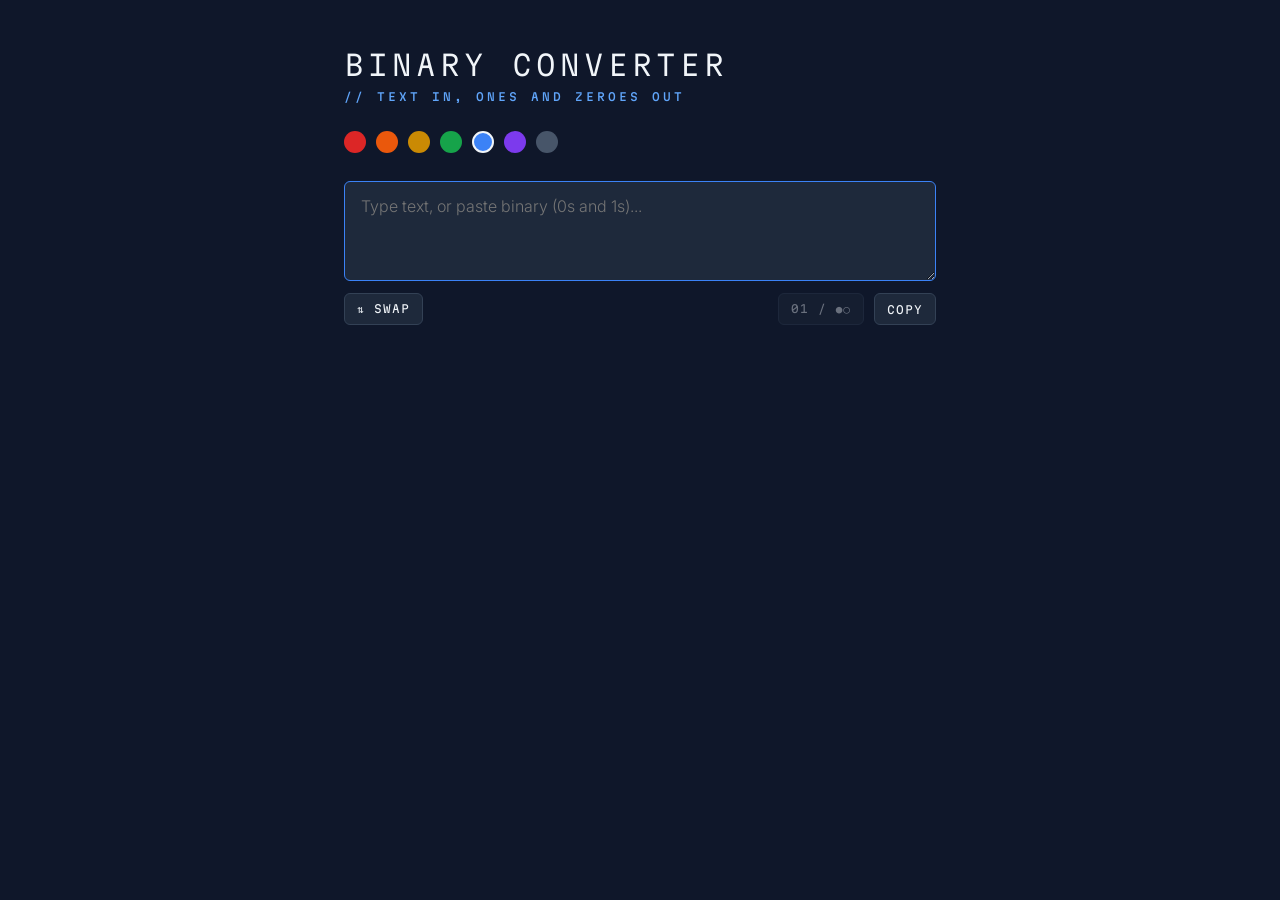
==== web/binary/index.html @ 5017e7b5 "Add the binary converter and share the web shell across tools Reorganize web/ into per-app directori" ====
<!DOCTYPE html>
<html lang="en" data-theme="blue">
<head>
<meta charset="UTF-8">
<meta name="viewport" content="width=device-width, initial-scale=1.0">
<title>Binary Converter — Text to Ones and Zeroes</title>
<link rel="preconnect" href="https://fonts.googleapis.com">
<link rel="preconnect" href="https://fonts.gstatic.com" crossorigin>
<link href="https://fonts.googleapis.com/css2?family=Martian+Mono:wght@300;400;500&family=Inter:wght@300;400;500;600&display=swap" rel="stylesheet">
<link rel="stylesheet" href="../style.css">
<link rel="stylesheet" href="binary.css">
</head>
<body>
  <main class="page">
    <h1 class="title">Binary Converter</h1>
    <p class="tagline">// text in, ones and zeroes out</p>

    <div class="theme-picker" role="group" aria-label="Accent color">
      <button class="swatch" data-theme="red" style="--swatch: #dc2626" aria-label="Red"></button>
      <button class="swatch" data-theme="orange" style="--swatch: #ea580c" aria-label="Orange"></button>
      <button class="swatch" data-theme="yellow" style="--swatch: #ca8a04" aria-label="Yellow"></button>
      <button class="swatch" data-theme="green" style="--swatch: #16a34a" aria-label="Green"></button>
      <button class="swatch" data-theme="blue" style="--swatch: #3b82f6" aria-label="Blue"></button>
      <button class="swatch" data-theme="purple" style="--swatch: #7c3aed" aria-label="Purple"></button>
      <button class="swatch" data-theme="slate" style="--swatch: #475569" aria-label="Slate"></button>
    </div>

    <textarea id="input" class="input" placeholder="Type text, or paste binary (0s and 1s)..." aria-label="Text or binary input" autofocus></textarea>

    <div class="toolbar">
      <button id="swap" class="tool" title="Put the output into the input and convert back">⇅ swap</button>
      <div class="toolbar-right">
        <button id="view" class="tool" aria-pressed="false" title="Show bits as filled and empty circles">01 / ●○</button>
        <button id="copy" class="tool" title="Copy the output">copy</button>
      </div>
    </div>

    <p id="hint" class="hint" hidden></p>

    <div id="output" class="output" aria-label="Converted output"></div>
  </main>

  <script src="../theme.js"></script>
  <script src="app.js"></script>
</body>
</html>
---- web/style.css ----
:root,
[data-theme="blue"] {
  --accent: #3b82f6;
  --accent-light: #60a5fa;
  --bg-dark: #0f172a;
  --bg-sidebar: #1e293b;
  --border-dark: #334155;
}

[data-theme="red"] {
  --accent: #dc2626;
  --accent-light: #f87171;
  --bg-dark: #1c0808;
  --bg-sidebar: #2a1010;
  --border-dark: #4a2020;
}

[data-theme="orange"] {
  --accent: #ea580c;
  --accent-light: #fb923c;
  --bg-dark: #1c0f04;
  --bg-sidebar: #2a1808;
  --border-dark: #4a3018;
}

[data-theme="yellow"] {
  --accent: #ca8a04;
  --accent-light: #facc15;
  --bg-dark: #1c1404;
  --bg-sidebar: #2a1f08;
  --border-dark: #4a3a18;
}

[data-theme="green"] {
  --accent: #16a34a;
  --accent-light: #4ade80;
  --bg-dark: #061c0e;
  --bg-sidebar: #0a2a14;
  --border-dark: #1a4a28;
}

[data-theme="purple"] {
  --accent: #7c3aed;
  --accent-light: #a78bfa;
  --bg-dark: #120a24;
  --bg-sidebar: #1a1030;
  --border-dark: #302050;
}

[data-theme="slate"] {
  --accent: #475569;
  --accent-light: #94a3b8;
  --bg-dark: #0c0e12;
  --bg-sidebar: #14181e;
  --border-dark: #2a3040;
}

* {
  box-sizing: border-box;
}

body {
  margin: 0;
  min-height: 100vh;
  background: var(--bg-dark);
  color: #f1f5f9;
  font-family: "Inter", sans-serif;
  font-weight: 300;
  transition: background-color 0.4s ease;
}

.page {
  max-width: 640px;
  margin: 0 auto;
  padding: 48px 24px 32px;
  /* Fill the viewport so the output can act as a chat pane. */
  min-height: 100vh;
  display: flex;
  flex-direction: column;
}

.title {
  font-family: "Martian Mono", monospace;
  font-weight: 300;
  font-size: 28px;
  letter-spacing: 4px;
  text-transform: uppercase;
  color: #f1f5f9;
  margin: 0;
}

.tagline {
  font-family: "Martian Mono", monospace;
  font-weight: 500;
  font-size: 11px;
  letter-spacing: 3px;
  text-transform: uppercase;
  color: var(--accent-light);
  margin: 8px 0 28px;
}

.theme-picker {
  display: flex;
  gap: 10px;
  margin-bottom: 28px;
}

.swatch {
  width: 22px;
  height: 22px;
  border-radius: 50%;
  border: 2px solid transparent;
  background: var(--swatch);
  cursor: pointer;
  padding: 0;
}

.swatch:hover {
  border-color: #f1f5f9;
}

.swatch.active {
  border-color: #f1f5f9;
}

.input {
  width: 100%;
  min-height: 100px;
  resize: vertical;
  background: var(--bg-sidebar);
  border: 1px solid var(--border-dark);
  border-radius: 6px;
  color: #f1f5f9;
  font-family: "Inter", sans-serif;
  font-weight: 300;
  font-size: 16px;
  padding: 14px 16px;
}

.input:focus {
  outline: none;
  border-color: var(--accent);
}

.output {
  margin-top: 28px;
  display: flex;
  flex-direction: column;
  gap: 4px;
  font-size: 15px;
  line-height: 1.6;
  /* Chat-window behavior: the newest line stays in view as you type. */
  flex: 1 1 0;
  min-height: 0;
  overflow-y: auto;
  overscroll-behavior: contain;
  padding-right: 6px;
  scrollbar-width: thin;
  scrollbar-color: var(--border-dark) transparent;
}

.output::-webkit-scrollbar {
  width: 8px;
}

.output::-webkit-scrollbar-thumb {
  background: var(--border-dark);
  border-radius: 4px;
}

.output .row .char {
  font-family: "Martian Mono", monospace;
  color: var(--accent-light);
  margin-right: 10px;
}

.output .row .word {
  color: #f1f5f9;
}

.output .row.space .char,
.output .row.space .word {
  color: #64748b;
}
---- web/binary/binary.css ----
.toolbar {
  display: flex;
  align-items: center;
  justify-content: space-between;
  gap: 10px;
  margin-top: 12px;
}

.toolbar-right {
  display: flex;
  gap: 10px;
}

.tool {
  font-family: "Martian Mono", monospace;
  font-size: 11px;
  letter-spacing: 1px;
  text-transform: uppercase;
  background: var(--bg-sidebar);
  color: #f1f5f9;
  border: 1px solid var(--border-dark);
  border-radius: 6px;
  padding: 8px 12px;
  cursor: pointer;
  transition: border-color 0.2s ease, color 0.2s ease;
}

.tool:hover:not(:disabled) {
  border-color: var(--accent);
}

.tool[aria-pressed="true"] {
  border-color: var(--accent);
  color: var(--accent-light);
}

.tool:disabled {
  opacity: 0.4;
  cursor: default;
}

.hint {
  margin: 8px 0 0;
  color: #64748b;
  font-size: 12px;
}

.output .line {
  white-space: pre-wrap;
  overflow-wrap: anywhere;
}

.output .line.text {
  color: #f1f5f9;
}

.output .line.circles {
  font-size: 19px;
  line-height: 1.5;
  letter-spacing: 3px;
}

.output .line.circles .one {
  color: var(--accent-light);
}

.output .line.circles .zero {
  color: #64748b;
}
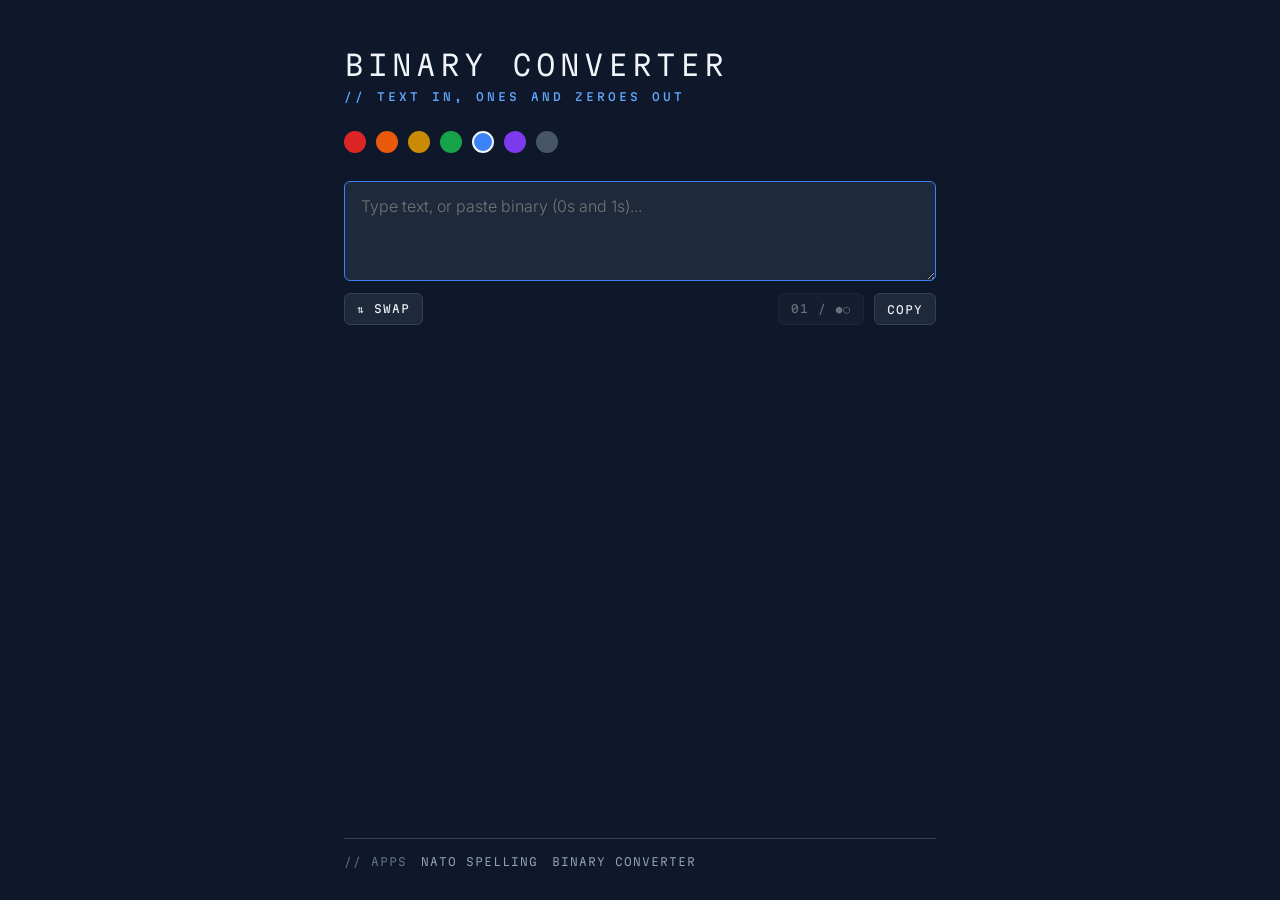
==== commit 4e4ac56e: "Add a shared app footer across the web tools A small footer.js renders links from one APPS list, mar" ====
--- a/web/binary/index.html
+++ b/web/binary/index.html
@@ -38,9 +38,12 @@
     <p id="hint" class="hint" hidden></p>
 
     <div id="output" class="output" aria-label="Converted output"></div>
+
+    <footer id="app-footer" class="footer"></footer>
   </main>
 
   <script src="../theme.js"></script>
+  <script src="../footer.js"></script>
   <script src="app.js"></script>
 </body>
 </html>
--- a/web/style.css
+++ b/web/style.css
@@ -168,6 +168,44 @@
   border-radius: 4px;
 }
 
+.footer {
+  margin-top: 28px;
+  padding-top: 16px;
+  border-top: 1px solid var(--border-dark);
+  display: flex;
+  flex-wrap: wrap;
+  align-items: baseline;
+  gap: 8px 14px;
+  font-family: "Martian Mono", monospace;
+  font-size: 11px;
+  letter-spacing: 1px;
+  text-transform: uppercase;
+}
+
+.footer-label {
+  color: #64748b;
+}
+
+.footer-links {
+  display: flex;
+  flex-wrap: wrap;
+  gap: 14px;
+}
+
+.footer-links a {
+  color: #94a3b8;
+  text-decoration: none;
+  transition: color 0.2s ease;
+}
+
+.footer-links a:hover {
+  color: var(--accent-light);
+}
+
+.footer-links a[aria-current="page"] {
+  color: #f1f5f9;
+}
+
 .output .row .char {
   font-family: "Martian Mono", monospace;
   color: var(--accent-light);
--- a/web/binary/binary.css
+++ b/web/binary/binary.css
@@ -52,18 +52,35 @@
 
 .output .line.text {
   color: #f1f5f9;
+  font-size: 18px;
+  line-height: 1.7;
 }
 
 .output .line.circles {
-  font-size: 19px;
-  line-height: 1.5;
-  letter-spacing: 3px;
+  display: flex;
+  flex-wrap: wrap;
+  align-items: center;
+  gap: 10px 16px;
 }
 
-.output .line.circles .one {
-  color: var(--accent-light);
+.output .byte {
+  display: inline-flex;
+  gap: 5px;
 }
 
-.output .line.circles .zero {
-  color: #64748b;
+.output .circle {
+  display: block;
+  width: 17px;
+  height: 17px;
 }
+
+.output .circle.filled {
+  fill: var(--accent-light);
+}
+
+.output .circle.empty {
+  fill: none;
+  /* A drawn stroke stays crisp; the ○ glyph was too thin to read. */
+  stroke: #94a3b8;
+  stroke-width: 2.5;
+}
